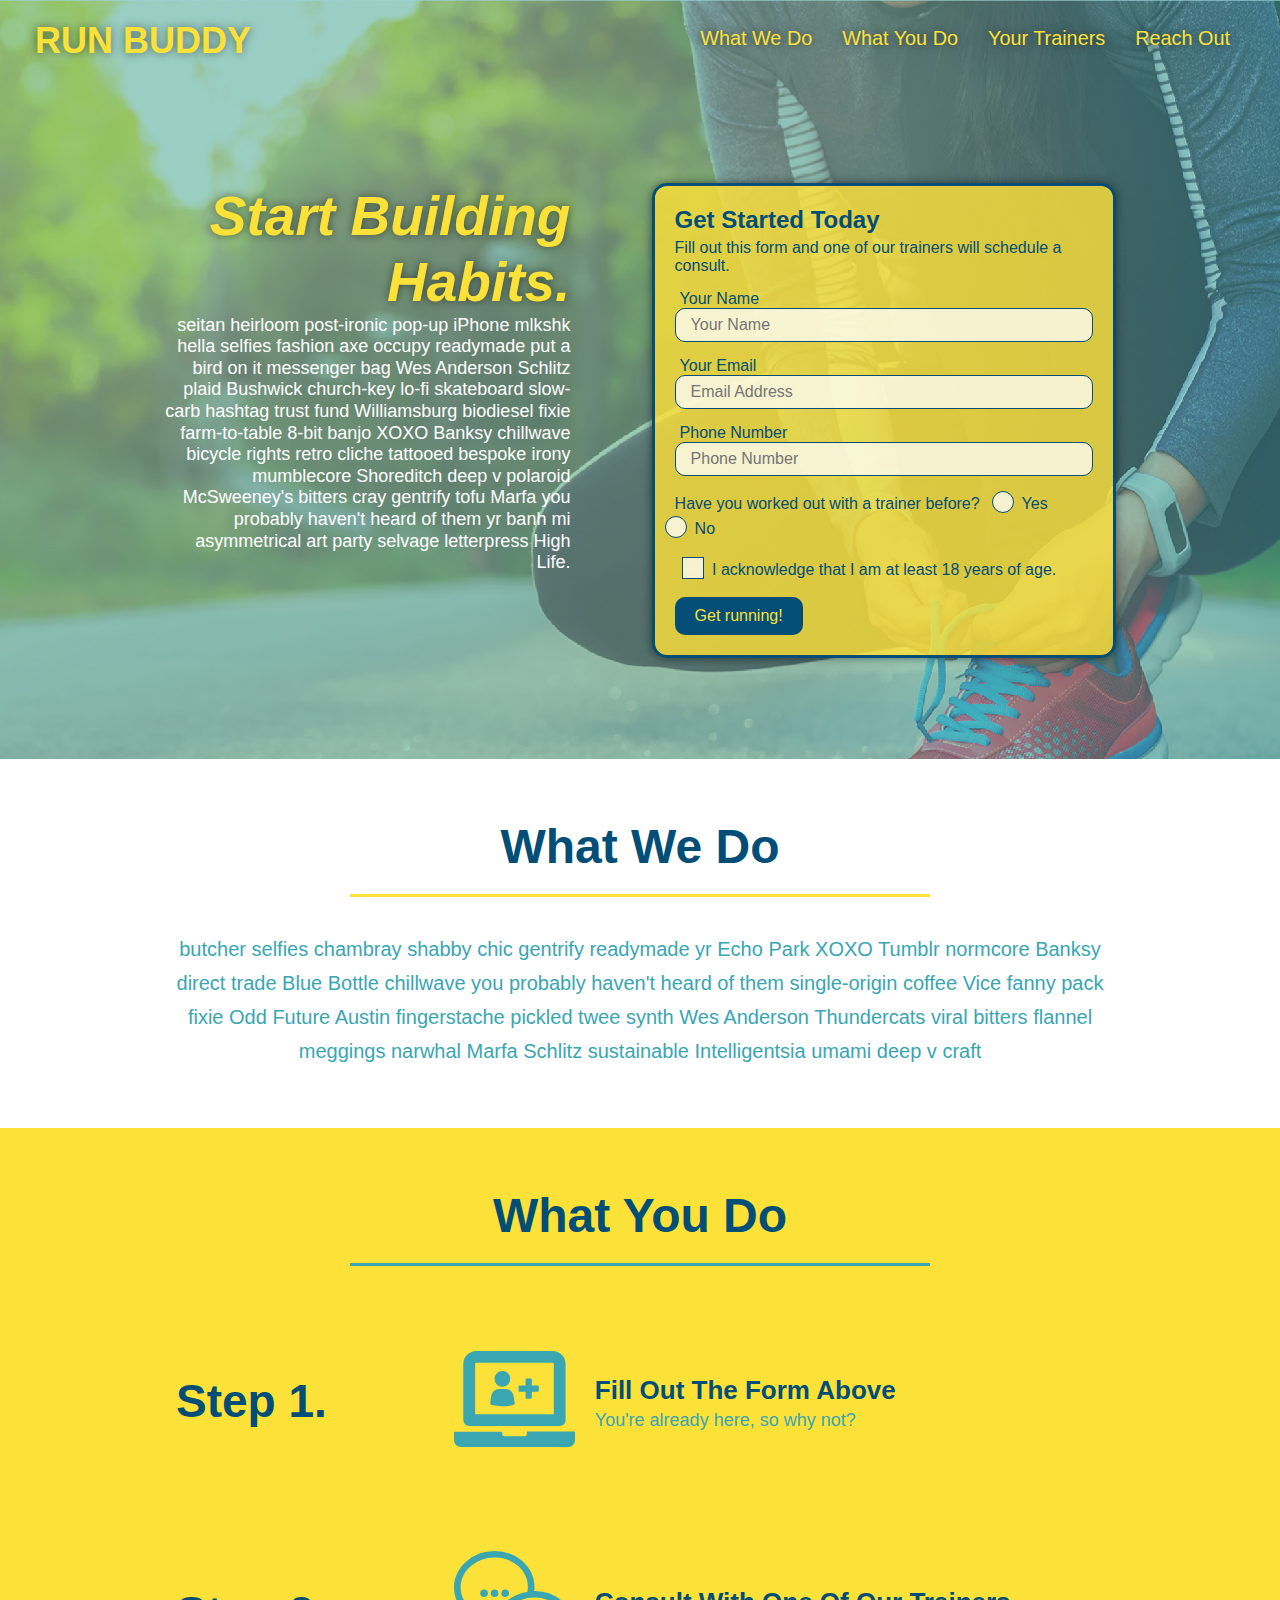
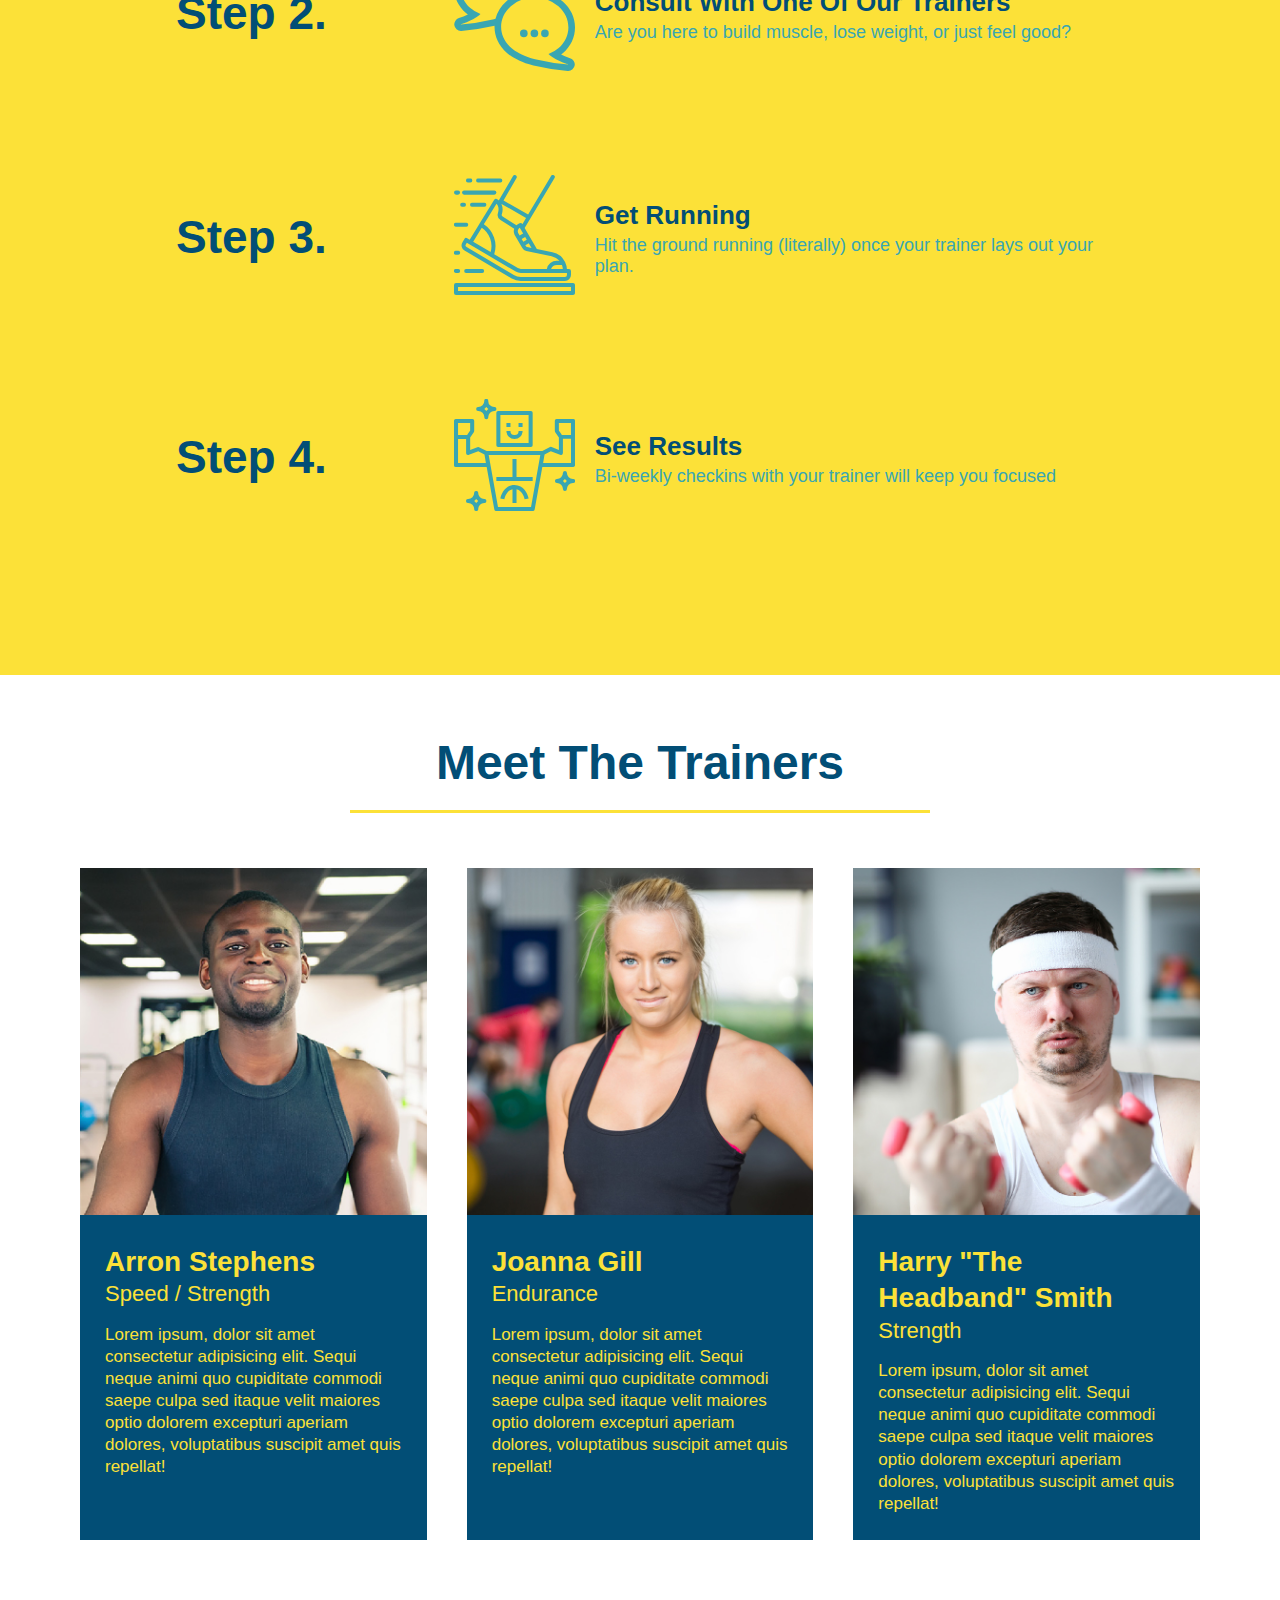
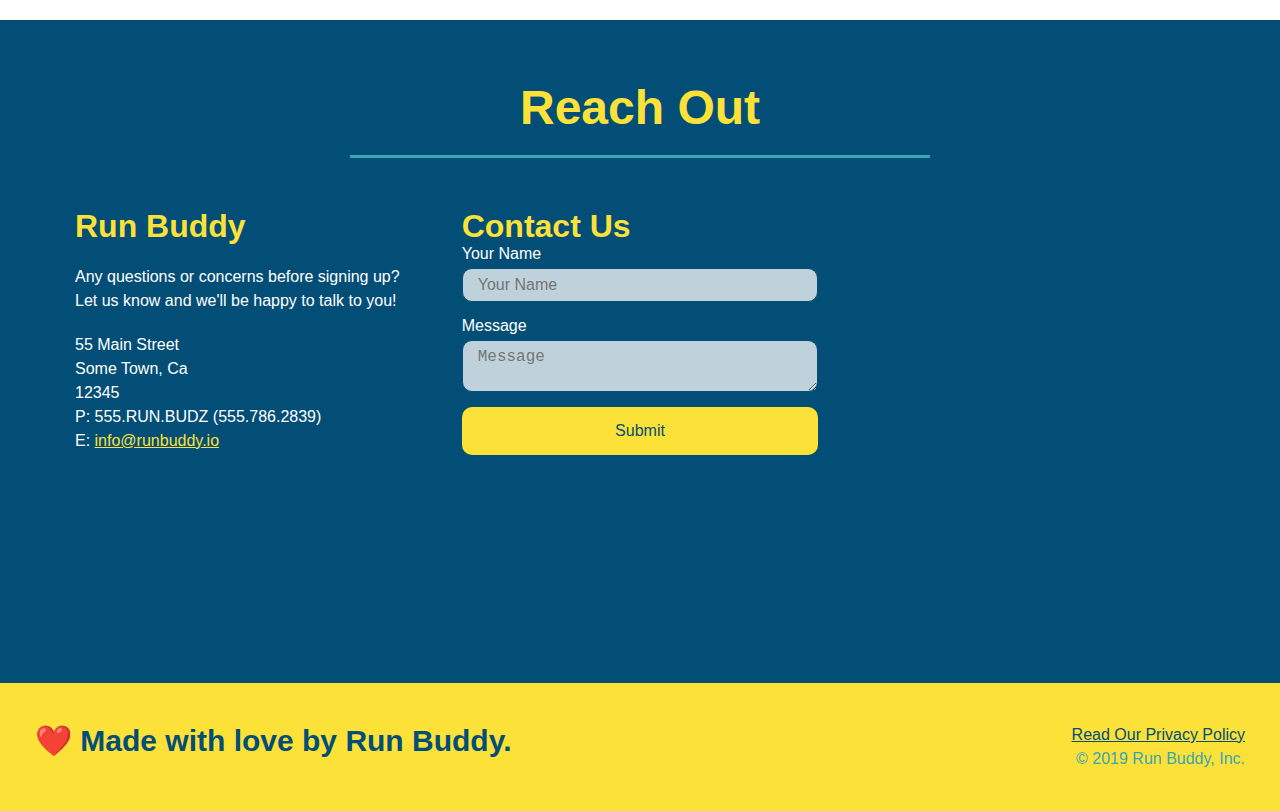
==== index.html @ 771fd4bf "first commit" ====
<!DOCTYPE html>
<html lang="en">
  <head>
    <meta charset="UTF-8" />
    <meta name="viewport" content="width=device-width, initial-scale=1.0" />
    <link rel="stylesheet" href="./assets/css/style.css">
    <title>Run Buddy</title>
  </head>
  <body>
    <!-- navigation tags - block level element -->
    <header>
      <h1>
        <a href="/">RUN BUDDY</a>
      </h1>
      <nav>
        <ul>
          <li>
            <a href="#what-we-do">What We Do</a>
          </li>
          <li>
            <a href="#what-you-do">What You Do</a>
          </li>
          <li>
            <a href="#your-trainers">Your Trainers</a>
          </li>
          <li>
            <a href="#reach-out">Reach Out</a>
          </li>
        </ul>
      </nav>
    </header> 

    <!-- hero/jumbotron -->
    <section class="hero">
      <div class="hero-cta">
        <h2>Start Building Habits.</h2>
        <p>
          seitan heirloom post-ironic pop-up iPhone mlkshk hella selfies fashion axe occupy readymade put a bird on it
          messenger bag Wes Anderson Schlitz plaid Bushwick church-key lo-fi skateboard slow-carb hashtag trust fund
          Williamsburg biodiesel fixie farm-to-table 8-bit banjo XOXO Banksy chillwave bicycle rights retro cliche
          tattooed bespoke irony mumblecore Shoreditch deep v polaroid McSweeney's bitters cray gentrify tofu Marfa you
          probably haven't heard of them yr banh mi asymmetrical art party selvage letterpress High Life.
        </p>
      </div>  

      <div class="hero-form">
        <h3>Get Started Today</h3>
        <p>Fill out this form and one of our trainers will schedule a consult.</p>
        <form>
          <label for="name">Your Name</label>
          <input type="text" placeholder="Your Name" id="name" name="name" class="form-input" />
          <label for="email">Your Email</label>
          <input type="email" placeholder="Email Address" id="email" name="email" class="form-input" />
          <label for="phone">Phone Number</label>
          <input type="tel" placeholder="Phone Number" name="phone" id="phone" class="form-input" />
          <p>
            Have you worked out with a trainer before?
            <span class="radio-wrapper">
              <input type="radio" name="trainer-confirm" id="trainer-yes" />
              <label for="trainer-yes">Yes</label> 
            </span>
            <span class="radio-wrapper">
              <input type="radio" name="trainer-confirm" id="trainer-no" />
              <label for="trainer-no">No</label>
            </span>
          </p>
          <p>
            <span class="checkbox-wrapper">
              <input type="checkbox" name="checkpoint1" id="checkbox" />
              <label for="checkbox">I acknowledge that I am at least 18 years of age.</label>
            </span>
          </p>
          <button type="submit">
            Get running!
          </button>
        </form>
      </div>
    </section>
    <!-- end header -->

    <!-- "what we do" start - <section> -->
    <section id="what-we-do" class="intro">
      <div class="flex-row">
        <h2 class="section-title primary-border">
          What We Do
        </h2>
      </div>
      <div class="flex-row">
        <p>
          butcher selfies chambray shabby chic gentrify readymade yr Echo Park XOXO Tumblr normcore Banksy direct trade  Blue Bottle chillwave you probably haven't heard of them single-origin coffee Vice fanny pack fixie Odd Future Austin fingerstache pickled twee synth Wes Anderson Thundercats viral bitters flannel meggings narwhal Marfa Schlitz sustainable Intelligentsia umami deep v craft
        </p>
      </div>
    </section>
    <!-- end "what we do" -->

    <!-- "what you do" start -->
    <section id="what-you-do" class="steps">
      <div class="flex-row">
        <h2 class="section-title secondary-border">
          What You Do
        </h2> 
      </div>
      <div class="step">
        <h3>Step 1.</h3>
        <div class="step-info">
          <div class="step-img">
            <img src="./assets/images/step-1.svg" alt="" />
          </div>
          <div class="step-text">
            <h4>Fill Out The Form Above</h4>
            <p>You're already here, so why not?</p>
          </div>
        </div>
      </div>
      <div class="step">
        <h3>Step 2.</h3>
        <div class="step-info">
          <div class="step-img">
            <img src="./assets/images/step-2.svg" alt="" />
          </div>
          <div class="step-text">
            <h4>Consult With One Of Our Trainers</h4>
            <p>Are you here to build muscle, lose weight, or just feel good?</p>
          </div>
        </div>
      </div>
      <div class="step">
        <h3>Step 3.</h3>
        <div class="step-info">
          <div class="step-img">
            <img src="./assets/images/step-3.svg" alt="" />
          </div>
          <div class="step-text">
            <h4>Get Running</h4>
            <p>Hit the ground running (literally) once your trainer lays out your plan.</p>
          </div>
        </div>
      </div>
      <div class="step">
        <h3>Step 4.</h3>
        <div class="step-info">
          <div class="step-img">
            <img src="./assets/images/step-4.svg" alt="" />
          </div>
          <div class="step-text">
            <h4>See Results</h4>
            <p>Bi-weekly checkins with your trainer will keep you focused</p>
          </div>
        </div>
      </div>
    </section>
    <!-- "what you do" end -->

    <!-- "meet the trainers" start -->
    <section id="your-trainers">
      <div class="flex-row">
        <h2 class="section-title primary-border">
          Meet The Trainers
        </h2>
      </div>

      <div class="trainers">
        <article class="trainer">
          <img src="./assets/images/trainer-1.jpg" alt="Arron Stephens in his workout clothes, ready to pump iron" />
          <div class="trainer-bio">
            <h3 class="trainer-name">Arron Stephens</h3>
            <h4 class="trainer-role">Speed / Strength</h4>
            <p>Lorem ipsum, dolor sit amet consectetur adipisicing elit. Sequi neque animi quo cupiditate commodi saepe culpa sed itaque velit maiores optio dolorem excepturi aperiam dolores, voluptatibus suscipit amet quis repellat!</p>
          </div>
        </article>

        <article class="trainer">
          <img src="./assets/images/trainer-2.jpg" alt="Joanna Gill cooling off after a work out" />
          <div class="trainer-bio">
            <h3 class="trainer-name">Joanna Gill</h3>
            <h4 class="trainer-role">Endurance</h4>
            <p>Lorem ipsum, dolor sit amet consectetur adipisicing elit. Sequi neque animi quo cupiditate commodi saepe culpa sed itaque velit maiores optio dolorem excepturi aperiam dolores, voluptatibus suscipit amet quis repellat!</p>
            </div>
          </article>

        <article class="trainer">
          <img src="./assets/images/trainer-3.jpg" alt="Harry Smith wearing a headband and lifting comically small pink weights" />
          <div class="trainer-bio">
            <h3 class="trainer-name">Harry "The Headband" Smith</h3>
            <h4 class="trainer-role">Strength</h4>
            <p>Lorem ipsum, dolor sit amet consectetur adipisicing elit. Sequi neque animi quo cupiditate commodi saepe culpa sed itaque velit maiores optio dolorem excepturi aperiam dolores, voluptatibus suscipit amet quis repellat!</p>
          </div>
        </article>
      </div>
    </section>
    <!-- "meet the trainers" end -->

    <!-- "reach out" start -->
    <section id="reach-out" class="contact">
      <div class="flex-row">
        <h2 class="section-title secondary-border">
          Reach Out
        </h2>
      </div>

      <div class="contact-info">
        <div>
          <h3>Run Buddy</h3>
          <p>
            Any questions or concerns before signing up? 
            <br/>
            Let us know and we'll be happy to talk to you!
          </p>

          <address>
            55 Main Street <br/>
            Some Town, Ca <br/>
            12345<br/>
            P: 555.RUN.BUDZ (555.786.2839)<br/>
            E: <a href="mailto:info@runbuddy.io">info@runbuddy.io</a>
          </address>
          
        </div>

        <div class="contact-form">
          <h3>Contact Us</h3>
          <form>
            <label for="contact-name">Your Name</label>
            <input type="text" id="contact-name" placeholder="Your Name" />
        
            <label for="contact-message">Message</label>
            <textarea id="contact-message" placeholder="Message"></textarea>
        
            <button type="submit">Submit</button>
          </form>
        </div>
        
        <iframe
          src="https://www.google.com/maps/embed?pb=!1m14!1m12!1m3!1d12182.30520634488!2d-74.0652613!3d40.2407219!2m3!1f0!2f0!3f0!3m2!1i1024!2i768!4f13.1!5e0!3m2!1sen!2sus!4v1561060983193!5m2!1sen!2sus"
          frameborder="0" style="border:0" allowfullscreen>
        </iframe>
      </div>
    </section>
    <!-- "reach out" end -->

    <!-- footer -->
    <footer>
      <h2>❤️ Made with love by Run Buddy.</h2>
      <div>
        <a href="./privacy-policy.html">Read Our Privacy Policy</a><br/>
        &copy; 2019 Run Buddy, Inc.
      </div>
    </footer>
    <!-- footer end -->
  </body>
</html>
---- assets/css/style.css ----
:root {
  --primary-color: #fce138;
  --secondary-color: #024e76;
  --tertiary-color: #39a6b2;
}

* {
  box-sizing: border-box;
  margin: 0;
  padding: 0;
}

body {
  color: var(--tertiary-color);
  font-family: Helvetica, Arial, sans-serif;
}


/* HEADER / NAV BAR STYLES START */

header {
  padding: 20px 35px;
  background-color: var(--tertiary-color);
  display: flex;
  justify-content: space-between;
  flex-wrap: wrap;
  position: sticky;
  position: -webkit-sticky;
  top: 0;
  background-image: url("../images/hero-bg.jpg");
  background-size: cover;
  background-attachment: fixed;
  background-position: 80%;
  z-index: 9999;
}

header h1 {
  font-weight: bold;
  margin: 0;
  font-size: 36px;
  color: var(--primary-color);
  text-shadow: 0 0 10px rgba(0, 0, 0, 0.5);
}

header a {
  text-decoration: none;
  color: var(--primary-color);
}

header nav {
  margin: 7px 0;
}

header nav ul {
  display: flex;
  flex-wrap: wrap;
  justify-content: space-between;
  align-items: center;
  list-style: none;
}

header nav ul li a {
  padding: 10px 15px;
  font-weight: lighter;
  font-size: 1.55vw;
  text-shadow: 0 0 10px rgba(0, 0, 0, 0.5);
}

header nav ul li a:hover {
  background: var(--primary-color);
  color: var(--secondary-color);
  border-radius: 15px;
  text-shadow: none;
}

/* HEADER / NAVBAR STYLES END */



/* FOOTER STYLES START */
footer {
  background: var(--primary-color);
  padding: 40px 35px;
  display: flex;
  justify-content: space-between;
  flex-wrap: wrap;
  width: 100%;
}

footer h2 {
  color: var(--secondary-color);
  font-size: 30px;
  margin: 0;
}

footer div {
  line-height: 1.5;
  text-align: right;
}

footer a {
  color: var(--secondary-color);
}
/* END FOOTER STYLES */

/* STYLE ALL SECTION TAGS */
section {
  padding: 60px;
}

/* HERO STYLES START */
.hero {
  background-image: url('../images/hero-bg.jpg');
  background-size: cover;
  display: flex;
  justify-content: center;
  flex-wrap: wrap;
  align-items: flex-start;
  background-attachment: fixed;
  background-position: 80%;
}

.hero-cta {
  width: 35%;
  text-align: right;
  margin: 3.5%;
  color: #fff;
  font-size: 18px;
  line-height: 1.2;
}

.hero-cta h2 {
  font-style: italic;
  font-size: 55px;
  color: var(--primary-color);
  text-shadow: 0 0 10px rgba(0, 0, 0, 0.5);
}

.hero-form {
  border: 3px solid var(--secondary-color);
  background-color: rgba(255, 225, 56, 0.8);
  padding: 20px;
  color: var(--secondary-color);
  width: 40%;
  margin: 3.5%;
  border-radius: 15px;
  box-shadow: 0 0 10px rgba(0, 0, 0, 0.5);
}

.hero-form button:hover {
  background-color: var(--tertiary-color);  
}

.hero-form h3 {
  font-size: 24px;
  margin: 0;
}
.hero-form p {
  margin: 5px 0 15px 0;
}

.form-input {
  border: 1px solid var(--secondary-color);
  display: block;
  padding: 7px 15px;
  font-size: 16px;
  color: var(--secondary-color);
  width: 100%;
  margin-bottom: 15px; 
  border-radius: 10px;
  background-color: rgba(255,255,255, 0.75);
}

.form-input:focus {
  background-color: rgba(255,255,255, 1);
  outline: none;
}

.hero-form label {
  margin: 0 5px;
}

.hero-form button {
  color: var(--primary-color);
  background-color: var(--secondary-color);
  border: none;
  padding: 10px 20px;
  font-size: 16px;
  border-radius: 10px;
} 

.checkbox-wrapper input, .radio-wrapper input {
  opacity: 0;
}

.checkbox-wrapper label, .radio-wrapper label {
  position: relative;
  left: 10px;
  margin: 10px;
  line-height: 1.6;
}

.checkbox-wrapper label::before, .radio-wrapper label::before {
  content: "";
  height: 20px;
  width: 20px;
  background: rgba(255, 255, 255, 0.75);  
  border: 1px solid var(--secondary-color);  
  position: absolute;
  top: -4px;
  left: -30px;
}

.radio-wrapper label::before {
  border-radius: 50%;
}

.radio-wrapper label::after {
  content: "";
  height: 20px;
  width: 20px;
  border-radius: 50%;
  background: var(--secondary-color);
  position: absolute;
  left: -29px;
  top: -3px;
  background-image: radial-gradient(circle, var(--tertiary-color), var(--secondary-color));
}

.checkbox-wrapper label::after {
  content: "";
  height: 6px;
  width: 14px;
  border-left: 2px solid var(--secondary-color);
  border-bottom: 2px solid var(--secondary-color);
  position: absolute;
  left: -26px;
  top: 1px;
  transform: rotate(-58deg);
}

.checkbox-wrapper input + label::after, 
.radio-wrapper input + label::after {
  content: none;
}

.checkbox-wrapper input:checked + label::after, 
.radio-wrapper input:checked + label::after {
  content: "";
}
/* HERO STYLES END */


/* SECTION TITLE STYLES START */
.section-title {
  font-size: 48px;
  border-bottom: 3px solid;
  color: var(--secondary-color);
  padding-bottom: 20px;
  text-align: center;
  margin: 0 auto 35px auto;
  width: 50%;
}

.primary-border {
  border-color: var(--primary-color);
}

.secondary-border {
  border-color: var(--tertiary-color);
}
/* SECTION TITLE STYLES END */

/* WHAT WE DO STYLES */
.intro p {
  line-height: 1.7;
  color: var(--tertiary-color);
  width: 80%;
  margin: 0 auto;
  font-size: 20px;
  text-align: center;
}
/* WHAT YOU DO STYLES END */


/* WHAT YOU DO STYLES START */
.steps { 
  background: var(--primary-color);
}

.step {
  margin: 50px auto;
  padding-bottom: 50px;
  width: 80%;
  display: flex;
  flex-wrap: wrap;
  align-items: center;
  justify-content: space-between;
}

.step:last-child {
  border-bottom: none;
}

.step h3 {
  color: var(--secondary-color);
  font-size: 46px;
  flex: 1 30%;
}

.step-info {
  flex: 2 70%;
  display: flex;
  flex-wrap: wrap;
  align-items: center;
}

.step-img {
  flex: 1 12%;
  margin-right: 20px;
}

.step-img img {
  max-width: 100%;
}

.step-text {
  flex: 12;
}

.step-text p {
  color: var(--tertiary-color);
  font-size: 18px;
}

.step-text h4 {
  font-size: 26px;
  line-height: 1.5;
  color: var(--secondary-color);
}
/* WHAT YOU DO STYLES END */

/* MEET THE TRAINERS START */
.trainers {
  width: 100%;
  margin: 0 auto;
  display: flex;
  flex-wrap: wrap;
  justify-content: space-around;
}

.trainer {
  margin: 20px;
  flex: 1;
  background: var(--secondary-color);
  color: var(--primary-color);
}

.trainer img {
  width: 100%;
}

.trainer-bio {
  padding: 25px;
  line-height: 1.3;
}

.trainer-bio h3 {
  font-size: 28px;
}

.trainer-bio h4 {
  font-weight: lighter;
  font-size: 22px;
  margin-bottom: 15px;
}

.trainer-bio p {
  font-size: 17px;
}
/* TRAINER STYLES END */

/* REACH OUT STYLES START */
.contact {
  background: var(--secondary-color);
}

.contact h2 {
  color: var(--primary-color);
}

.contact-info {
  display: flex;
  justify-content: space-between;
  flex-wrap: wrap;
}

.contact-info > * {
  flex: 1;
  margin: 15px;
}

.contact-info iframe {
  height: 400px;
}

.contact-info div {
  color: white;
}

.contact-info h3 {
  color: var(--primary-color);
  font-size: 32px;
}

.contact-info p, .contact-info address {
  margin: 20px 0;
  line-height: 1.5;
  font-size: 16px;
  font-style: normal;
}

.contact-form input, .contact-form textarea {
  border: 1px solid var(--secondary-color);
  display: block;
  padding: 7px 15px;
  font-size: 16px;
  color: var(--secondary-color);
  width: 100%;
  margin-bottom: 15px;
  margin-top: 5px;
  border-radius: 10px;
  background-color: rgba(255,255,255, 0.75);
}

.contact-form input:focus, .contact-form textarea:focus {
  background-color: rgba(255,255,255, 1);
  outline: none;
}

.contact-form button {
  width: 100%;
  border: none;
  background: var(--primary-color);
  color: var(--secondary-color);
  text-align: center;
  padding: 15px 0;
  font-size: 16px;
  border-radius: 10px;
}

.contact-form button:hover {
  color: var(--primary-color);
  background: var(--tertiary-color);
}

.contact-info a {
  color: var(--primary-color);
}
/* REACH OUT STYLES END */

/* UTILITIES */
.text-left {
  text-align: left;
}

.text-right {
  text-align: right;
}

.flex-row {
  display: flex;
}

/* MEDIA QUERY FOR SMALLER DESKTOP SCREENS AND SMALLER */
@media screen and (max-width: 980px) {
  header {
    padding-bottom: 0;
    justify-content: center;
    position: relative;
  }

  header h1 {
    width: 100%;
    text-align: center;
  }

  header nav ul {
    margin-top: 20px;
    width: 100%;
    justify-content: center;
  }

  header nav ul li a {
    font-size: 20px;
  }

  footer h2, footer div {
    text-align: center;
    width: 100%;
  }

  .hero-cta, .hero-form {
    width: 100%;
  }
  
  .hero-cta {
    text-align: center;
  }

  .section-title {
    width: 80%;
  }
  
  .trainer {
    flex: 0 70%;
  }
  
  .contact-info iframe{
    flex: 1 100%;
  }
}

/* MEDIA QUERY FOR TABLETS AND SMALLER */
@media screen and (max-width: 768px) {
  section {
    padding: 30px 15px;
  }

  .step h3 {
    flex: 1 100%;
    text-align: center;
  }

  .step-info {
    flex: 2 100%;
    text-align: center;
    justify-content: center;
  }

  .step-img {
    flex: 0 32%;
    margin-right: 0;
    margin-top: 15px;
    margin-bottom: 15px;
  }

  .step-text {
    flex: 100%;  
  }

  .trainer-bio h3, .trainer-bio h4 {
    display: block;
  }
}

/* MEDIA QUERY FOR MOBILE PHONES AND SMALLER */
@media screen and (max-width: 575px) {
  .hero-form button {
    width: 100%;
  }

  .section-title {
    width: 95%;
  }

  .intro p {
    width: 100%;
  }

  .trainer {
    flex: 0 100%;
  }

  .contact-info {
    text-align: center;
  }

  .contact-info > * {
    flex: 0 100%;
  }

  .contact-form {
    order: 3;
  }
}
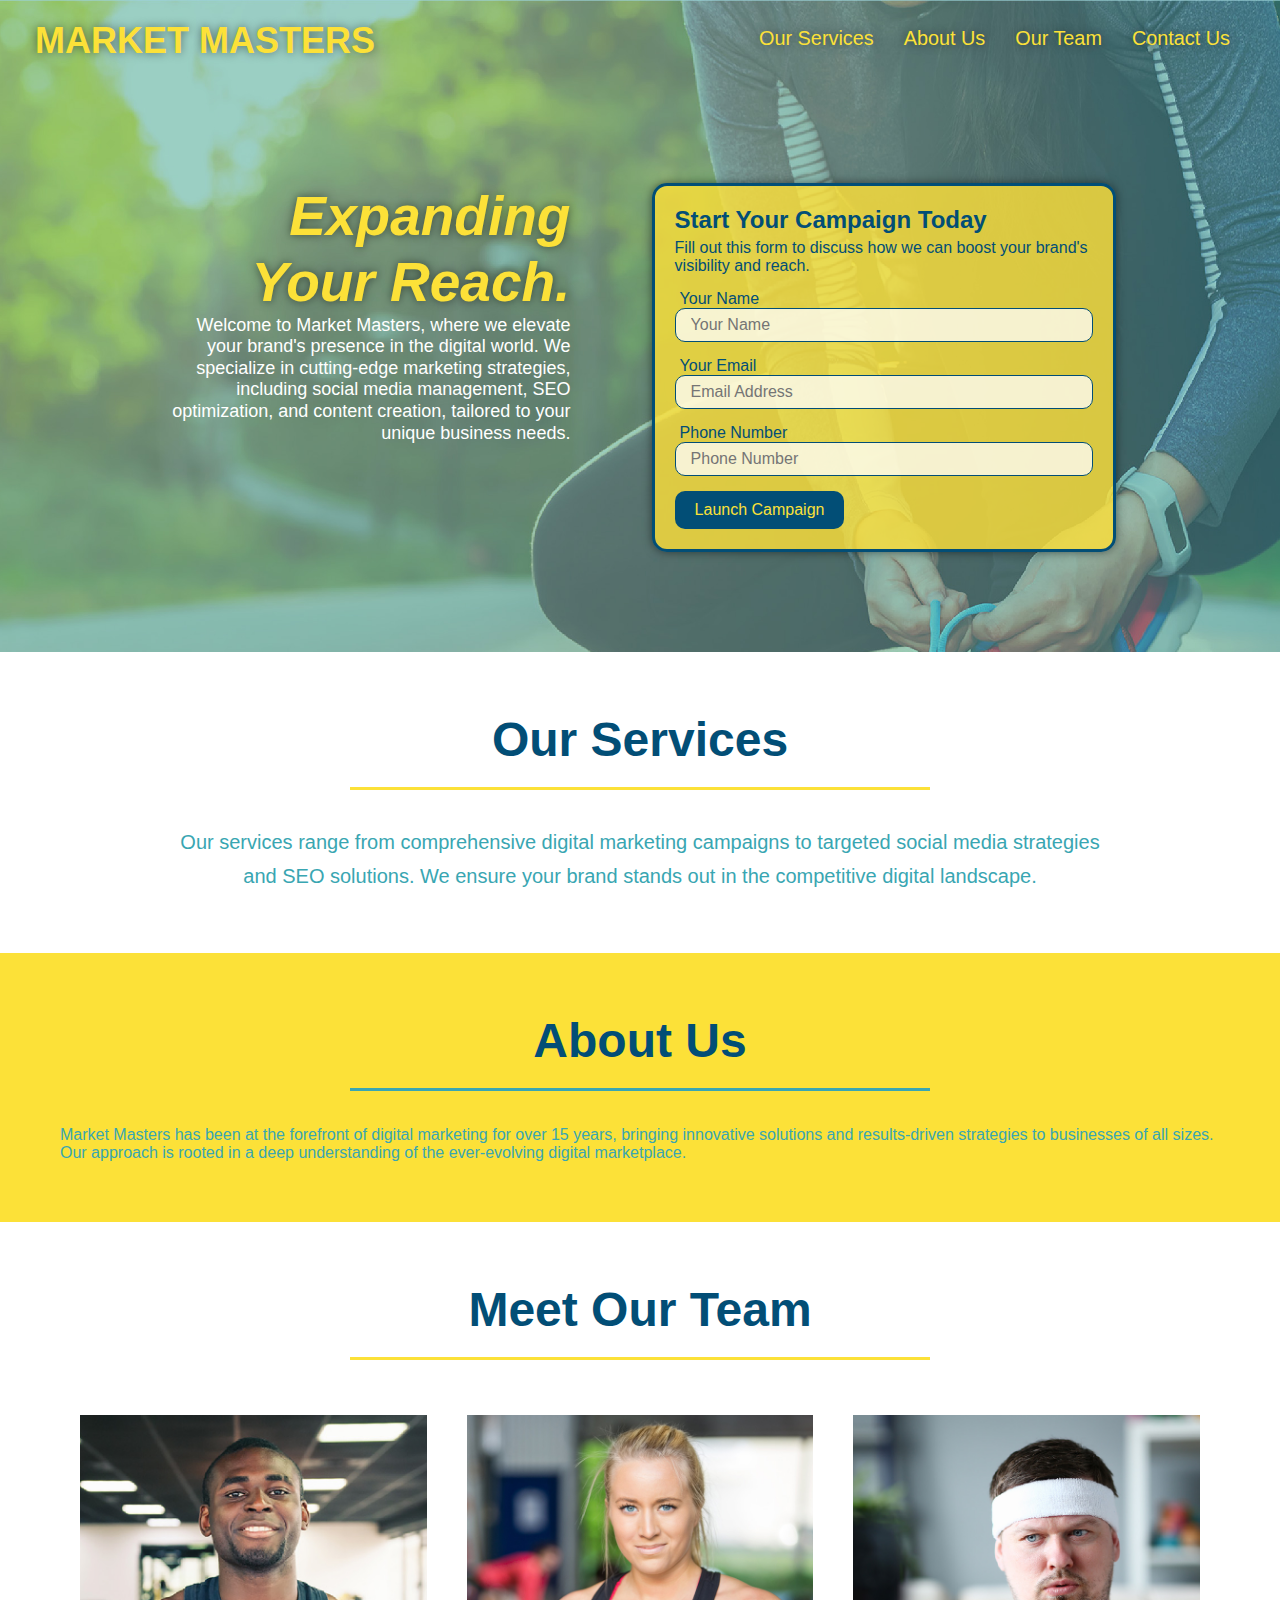
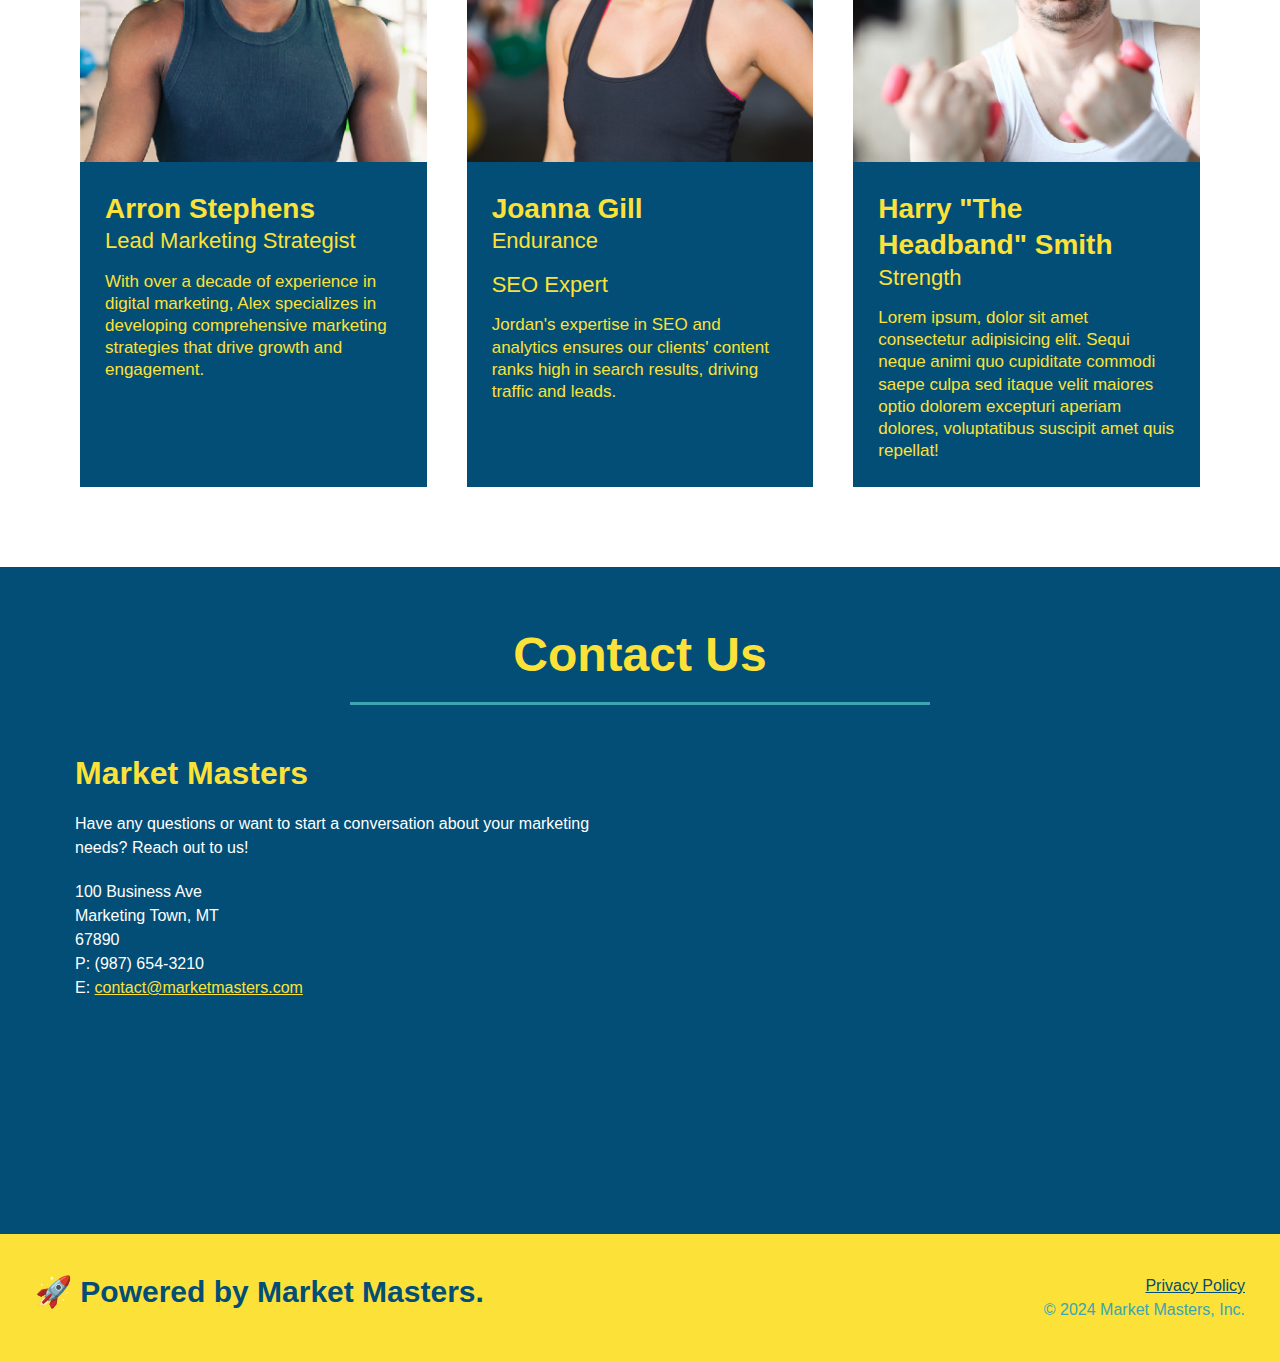
==== commit cac4cd1b: "updated index.html" ====
--- a/index.html
+++ b/index.html
@@ -1,251 +1,182 @@
 <!DOCTYPE html>
 <html lang="en">
-  <head>
-    <meta charset="UTF-8" />
-    <meta name="viewport" content="width=device-width, initial-scale=1.0" />
-    <link rel="stylesheet" href="./assets/css/style.css">
-    <title>Run Buddy</title>
-  </head>
-  <body>
-    <!-- navigation tags - block level element -->
-    <header>
-      <h1>
-        <a href="/">RUN BUDDY</a>
-      </h1>
-      <nav>
-        <ul>
-          <li>
-            <a href="#what-we-do">What We Do</a>
-          </li>
-          <li>
-            <a href="#what-you-do">What You Do</a>
-          </li>
-          <li>
-            <a href="#your-trainers">Your Trainers</a>
-          </li>
-          <li>
-            <a href="#reach-out">Reach Out</a>
-          </li>
-        </ul>
-      </nav>
-    </header> 
 
-    <!-- hero/jumbotron -->
-    <section class="hero">
-      <div class="hero-cta">
-        <h2>Start Building Habits.</h2>
-        <p>
-          seitan heirloom post-ironic pop-up iPhone mlkshk hella selfies fashion axe occupy readymade put a bird on it
-          messenger bag Wes Anderson Schlitz plaid Bushwick church-key lo-fi skateboard slow-carb hashtag trust fund
-          Williamsburg biodiesel fixie farm-to-table 8-bit banjo XOXO Banksy chillwave bicycle rights retro cliche
-          tattooed bespoke irony mumblecore Shoreditch deep v polaroid McSweeney's bitters cray gentrify tofu Marfa you
-          probably haven't heard of them yr banh mi asymmetrical art party selvage letterpress High Life.
-        </p>
-      </div>  
+<head>
+  <meta charset="UTF-8" />
+  <meta name="viewport" content="width=device-width, initial-scale=1.0" />
+  <link rel="stylesheet" href="./assets/css/style.css">
+  <title>Market Masters</title>
+</head>
 
-      <div class="hero-form">
-        <h3>Get Started Today</h3>
-        <p>Fill out this form and one of our trainers will schedule a consult.</p>
-        <form>
-          <label for="name">Your Name</label>
-          <input type="text" placeholder="Your Name" id="name" name="name" class="form-input" />
-          <label for="email">Your Email</label>
-          <input type="email" placeholder="Email Address" id="email" name="email" class="form-input" />
-          <label for="phone">Phone Number</label>
-          <input type="tel" placeholder="Phone Number" name="phone" id="phone" class="form-input" />
-          <p>
-            Have you worked out with a trainer before?
-            <span class="radio-wrapper">
-              <input type="radio" name="trainer-confirm" id="trainer-yes" />
-              <label for="trainer-yes">Yes</label> 
-            </span>
-            <span class="radio-wrapper">
-              <input type="radio" name="trainer-confirm" id="trainer-no" />
-              <label for="trainer-no">No</label>
-            </span>
-          </p>
-          <p>
-            <span class="checkbox-wrapper">
-              <input type="checkbox" name="checkpoint1" id="checkbox" />
-              <label for="checkbox">I acknowledge that I am at least 18 years of age.</label>
-            </span>
-          </p>
-          <button type="submit">
-            Get running!
-          </button>
-        </form>
-      </div>
-    </section>
-    <!-- end header -->
+<body>
+  <!-- navigation tags -->
+  <header>
+    <h1>
+      <a href="/">MARKET MASTERS</a>
+    </h1>
+    <nav>
+      <ul>
+        <li>
+          <a href="#our-services">Our Services</a>
+        </li>
+        <li>
+          <a href="#about-us">About Us</a>
+        </li>
+        <li>
+          <a href="#our-team">Our Team</a>
+        </li>
+        <li>
+          <a href="#contact-us">Contact Us</a>
+        </li>
+      </ul>
+    </nav>
+  </header>
 
-    <!-- "what we do" start - <section> -->
-    <section id="what-we-do" class="intro">
-      <div class="flex-row">
-        <h2 class="section-title primary-border">
-          What We Do
-        </h2>
-      </div>
-      <div class="flex-row">
-        <p>
-          butcher selfies chambray shabby chic gentrify readymade yr Echo Park XOXO Tumblr normcore Banksy direct trade  Blue Bottle chillwave you probably haven't heard of them single-origin coffee Vice fanny pack fixie Odd Future Austin fingerstache pickled twee synth Wes Anderson Thundercats viral bitters flannel meggings narwhal Marfa Schlitz sustainable Intelligentsia umami deep v craft
-        </p>
-      </div>
-    </section>
-    <!-- end "what we do" -->
+  <!-- hero/jumbotron -->
+  <section class="hero">
+    <div class="hero-cta">
+      <h2>Expanding Your Reach.</h2>
+      <p>
+        Welcome to Market Masters, where we elevate your brand's presence in the digital world. We specialize in
+        cutting-edge marketing strategies, including social media management, SEO optimization, and content creation,
+        tailored to your unique business needs.
+      </p>
+    </div>
 
-    <!-- "what you do" start -->
-    <section id="what-you-do" class="steps">
-      <div class="flex-row">
-        <h2 class="section-title secondary-border">
-          What You Do
-        </h2> 
-      </div>
-      <div class="step">
-        <h3>Step 1.</h3>
-        <div class="step-info">
-          <div class="step-img">
-            <img src="./assets/images/step-1.svg" alt="" />
-          </div>
-          <div class="step-text">
-            <h4>Fill Out The Form Above</h4>
-            <p>You're already here, so why not?</p>
-          </div>
+    <div class="hero-form">
+      <h3>Start Your Campaign Today</h3>
+      <p>Fill out this form to discuss how we can boost your brand's visibility and reach.</p>
+      <form>
+        <label for="name">Your Name</label>
+        <input type="text" placeholder="Your Name" id="name" name="name" class="form-input" />
+        <label for="email">Your Email</label>
+        <input type="email" placeholder="Email Address" id="email" name="email" class="form-input" />
+        <label for="phone">Phone Number</label>
+        <input type="tel" placeholder="Phone Number" name="phone" id="phone" class="form-input" />
+        <button type="submit">
+          Launch Campaign
+        </button>
+      </form>
+    </div>
+  </section>
+
+  <!-- "our services" start -->
+  <section id="our-services" class="intro">
+    <div class="flex-row">
+      <h2 class="section-title primary-border">
+        Our Services
+      </h2>
+    </div>
+    <div class="flex-row">
+      <p>
+        Our services range from comprehensive digital marketing campaigns to targeted social media strategies and SEO
+        solutions. We ensure your brand stands out in the competitive digital landscape.
+      </p>
+    </div>
+  </section>
+
+  <!-- "about us" start -->
+  <section id="about-us" class="steps">
+    <div class="flex-row">
+      <h2 class="section-title secondary-border">
+        About Us
+      </h2>
+    </div>
+    <p>
+      Market Masters has been at the forefront of digital marketing for over 15 years, bringing innovative solutions and
+      results-driven strategies to businesses of all sizes. Our approach is rooted in a deep understanding of the
+      ever-evolving digital marketplace.
+    </p>
+  </section>
+
+  <!-- "meet our team" start -->
+  <section id="our-team">
+    <div class="flex-row">
+      <h2 class="section-title primary-border">
+        Meet Our Team
+      </h2>
+    </div>
+
+    <div class="trainers">
+      <article class="trainer">
+        <img src="./assets/images/trainer-1.jpg" alt="Arron Stephens in his workout clothes, ready to pump iron" />
+        <div class="trainer-bio">
+          <h3 class="trainer-name">Arron Stephens</h3>
+          <h4 class="member-role">Lead Marketing Strategist</h4>
+          <p>With over a decade of experience in digital marketing, Alex specializes in developing comprehensive marketing strategies that drive growth and engagement.</p>
         </div>
-      </div>
-      <div class="step">
-        <h3>Step 2.</h3>
-        <div class="step-info">
-          <div class="step-img">
-            <img src="./assets/images/step-2.svg" alt="" />
-          </div>
-          <div class="step-text">
-            <h4>Consult With One Of Our Trainers</h4>
-            <p>Are you here to build muscle, lose weight, or just feel good?</p>
-          </div>
+      </article>
+
+      <article class="trainer">
+        <img src="./assets/images/trainer-2.jpg" alt="Joanna Gill cooling off after a work out" />
+        <div class="trainer-bio">
+          <h3 class="trainer-name">Joanna Gill</h3>
+          <h4 class="trainer-role">Endurance</h4>
+          <h4 class="member-role">SEO Expert</h4>
+          <p>Jordan's expertise in SEO and analytics ensures our clients' content ranks high in search results, driving traffic and leads.</p>
         </div>
-      </div>
-      <div class="step">
-        <h3>Step 3.</h3>
-        <div class="step-info">
-          <div class="step-img">
-            <img src="./assets/images/step-3.svg" alt="" />
-          </div>
-          <div class="step-text">
-            <h4>Get Running</h4>
-            <p>Hit the ground running (literally) once your trainer lays out your plan.</p>
-          </div>
+      </article>
+
+      <article class="trainer">
+        <img src="./assets/images/trainer-3.jpg"
+          alt="Harry Smith wearing a headband and lifting comically small pink weights" />
+        <div class="trainer-bio">
+          <h3 class="trainer-name">Harry "The Headband" Smith</h3>
+          <h4 class="trainer-role">Strength</h4>
+          <p>Lorem ipsum, dolor sit amet consectetur adipisicing elit. Sequi neque animi quo cupiditate commodi saepe
+            culpa sed itaque velit maiores optio dolorem excepturi aperiam dolores, voluptatibus suscipit amet quis
+            repellat!</p>
         </div>
-      </div>
-      <div class="step">
-        <h3>Step 4.</h3>
-        <div class="step-info">
-          <div class="step-img">
-            <img src="./assets/images/step-4.svg" alt="" />
-          </div>
-          <div class="step-text">
-            <h4>See Results</h4>
-            <p>Bi-weekly checkins with your trainer will keep you focused</p>
-          </div>
-        </div>
-      </div>
-    </section>
-    <!-- "what you do" end -->
+      </article>
+    </div>
+  </section>
+  <!-- "meet the trainers" end -->
 
-    <!-- "meet the trainers" start -->
-    <section id="your-trainers">
-      <div class="flex-row">
-        <h2 class="section-title primary-border">
-          Meet The Trainers
-        </h2>
-      </div>
+<!-- "contact us" start -->
+<section id="contact-us" class="contact">
+  <div class="flex-row">
+    <h2 class="section-title secondary-border">
+      Contact Us
+    </h2>
+  </div>
 
-      <div class="trainers">
-        <article class="trainer">
-          <img src="./assets/images/trainer-1.jpg" alt="Arron Stephens in his workout clothes, ready to pump iron" />
-          <div class="trainer-bio">
-            <h3 class="trainer-name">Arron Stephens</h3>
-            <h4 class="trainer-role">Speed / Strength</h4>
-            <p>Lorem ipsum, dolor sit amet consectetur adipisicing elit. Sequi neque animi quo cupiditate commodi saepe culpa sed itaque velit maiores optio dolorem excepturi aperiam dolores, voluptatibus suscipit amet quis repellat!</p>
-          </div>
-        </article>
+  <div class="contact-info">
+    <div>
+      <h3>Market Masters</h3>
+      <p>
+        Have any questions or want to start a conversation about your marketing needs? Reach out to us!
+      </p>
 
-        <article class="trainer">
-          <img src="./assets/images/trainer-2.jpg" alt="Joanna Gill cooling off after a work out" />
-          <div class="trainer-bio">
-            <h3 class="trainer-name">Joanna Gill</h3>
-            <h4 class="trainer-role">Endurance</h4>
-            <p>Lorem ipsum, dolor sit amet consectetur adipisicing elit. Sequi neque animi quo cupiditate commodi saepe culpa sed itaque velit maiores optio dolorem excepturi aperiam dolores, voluptatibus suscipit amet quis repellat!</p>
-            </div>
-          </article>
+      <address>
+        100 Business Ave <br/>
+        Marketing Town, MT <br/>
+        67890<br/>
+        P: (987) 654-3210<br/>
+        E: <a href="mailto:contact@marketmasters.com">contact@marketmasters.com</a>
+      </address>
+    </div>
 
-        <article class="trainer">
-          <img src="./assets/images/trainer-3.jpg" alt="Harry Smith wearing a headband and lifting comically small pink weights" />
-          <div class="trainer-bio">
-            <h3 class="trainer-name">Harry "The Headband" Smith</h3>
-            <h4 class="trainer-role">Strength</h4>
-            <p>Lorem ipsum, dolor sit amet consectetur adipisicing elit. Sequi neque animi quo cupiditate commodi saepe culpa sed itaque velit maiores optio dolorem excepturi aperiam dolores, voluptatibus suscipit amet quis repellat!</p>
-          </div>
-        </article>
-      </div>
-    </section>
-    <!-- "meet the trainers" end -->
+    <div class="map-container">
+      <iframe
+        src="https://www.google.com/maps/embed?pb=!1m14!1m12!1m3!1d12182.30520634488!2d-74.0652613!3d40.2407219!2m3!1f0!2f0!3f0!3m2!1i1024!2i768!4f13.1!5e0!3m2!1sen!2sus!4v1561060983193!5m2!1sen!2sus"
+        frameborder="0" style="border:0" allowfullscreen>
+      </iframe>
+    </div>
+  </div>
+</section>
+<!-- "contact us" end -->
 
-    <!-- "reach out" start -->
-    <section id="reach-out" class="contact">
-      <div class="flex-row">
-        <h2 class="section-title secondary-border">
-          Reach Out
-        </h2>
-      </div>
 
-      <div class="contact-info">
-        <div>
-          <h3>Run Buddy</h3>
-          <p>
-            Any questions or concerns before signing up? 
-            <br/>
-            Let us know and we'll be happy to talk to you!
-          </p>
 
-          <address>
-            55 Main Street <br/>
-            Some Town, Ca <br/>
-            12345<br/>
-            P: 555.RUN.BUDZ (555.786.2839)<br/>
-            E: <a href="mailto:info@runbuddy.io">info@runbuddy.io</a>
-          </address>
-          
-        </div>
+  <!-- footer -->
+  <footer>
+    <h2>🚀 Powered by Market Masters.</h2>
+    <div>
+      <a href="./privacy-policy.html">Privacy Policy</a><br />
+      &copy; 2024 Market Masters, Inc.
+    </div>
+  </footer>
+  <!-- footer end -->
+</body>
 
-        <div class="contact-form">
-          <h3>Contact Us</h3>
-          <form>
-            <label for="contact-name">Your Name</label>
-            <input type="text" id="contact-name" placeholder="Your Name" />
-        
-            <label for="contact-message">Message</label>
-            <textarea id="contact-message" placeholder="Message"></textarea>
-        
-            <button type="submit">Submit</button>
-          </form>
-        </div>
-        
-        <iframe
-          src="https://www.google.com/maps/embed?pb=!1m14!1m12!1m3!1d12182.30520634488!2d-74.0652613!3d40.2407219!2m3!1f0!2f0!3f0!3m2!1i1024!2i768!4f13.1!5e0!3m2!1sen!2sus!4v1561060983193!5m2!1sen!2sus"
-          frameborder="0" style="border:0" allowfullscreen>
-        </iframe>
-      </div>
-    </section>
-    <!-- "reach out" end -->
-
-    <!-- footer -->
-    <footer>
-      <h2>❤️ Made with love by Run Buddy.</h2>
-      <div>
-        <a href="./privacy-policy.html">Read Our Privacy Policy</a><br/>
-        &copy; 2019 Run Buddy, Inc.
-      </div>
-    </footer>
-    <!-- footer end -->
-  </body>
 </html>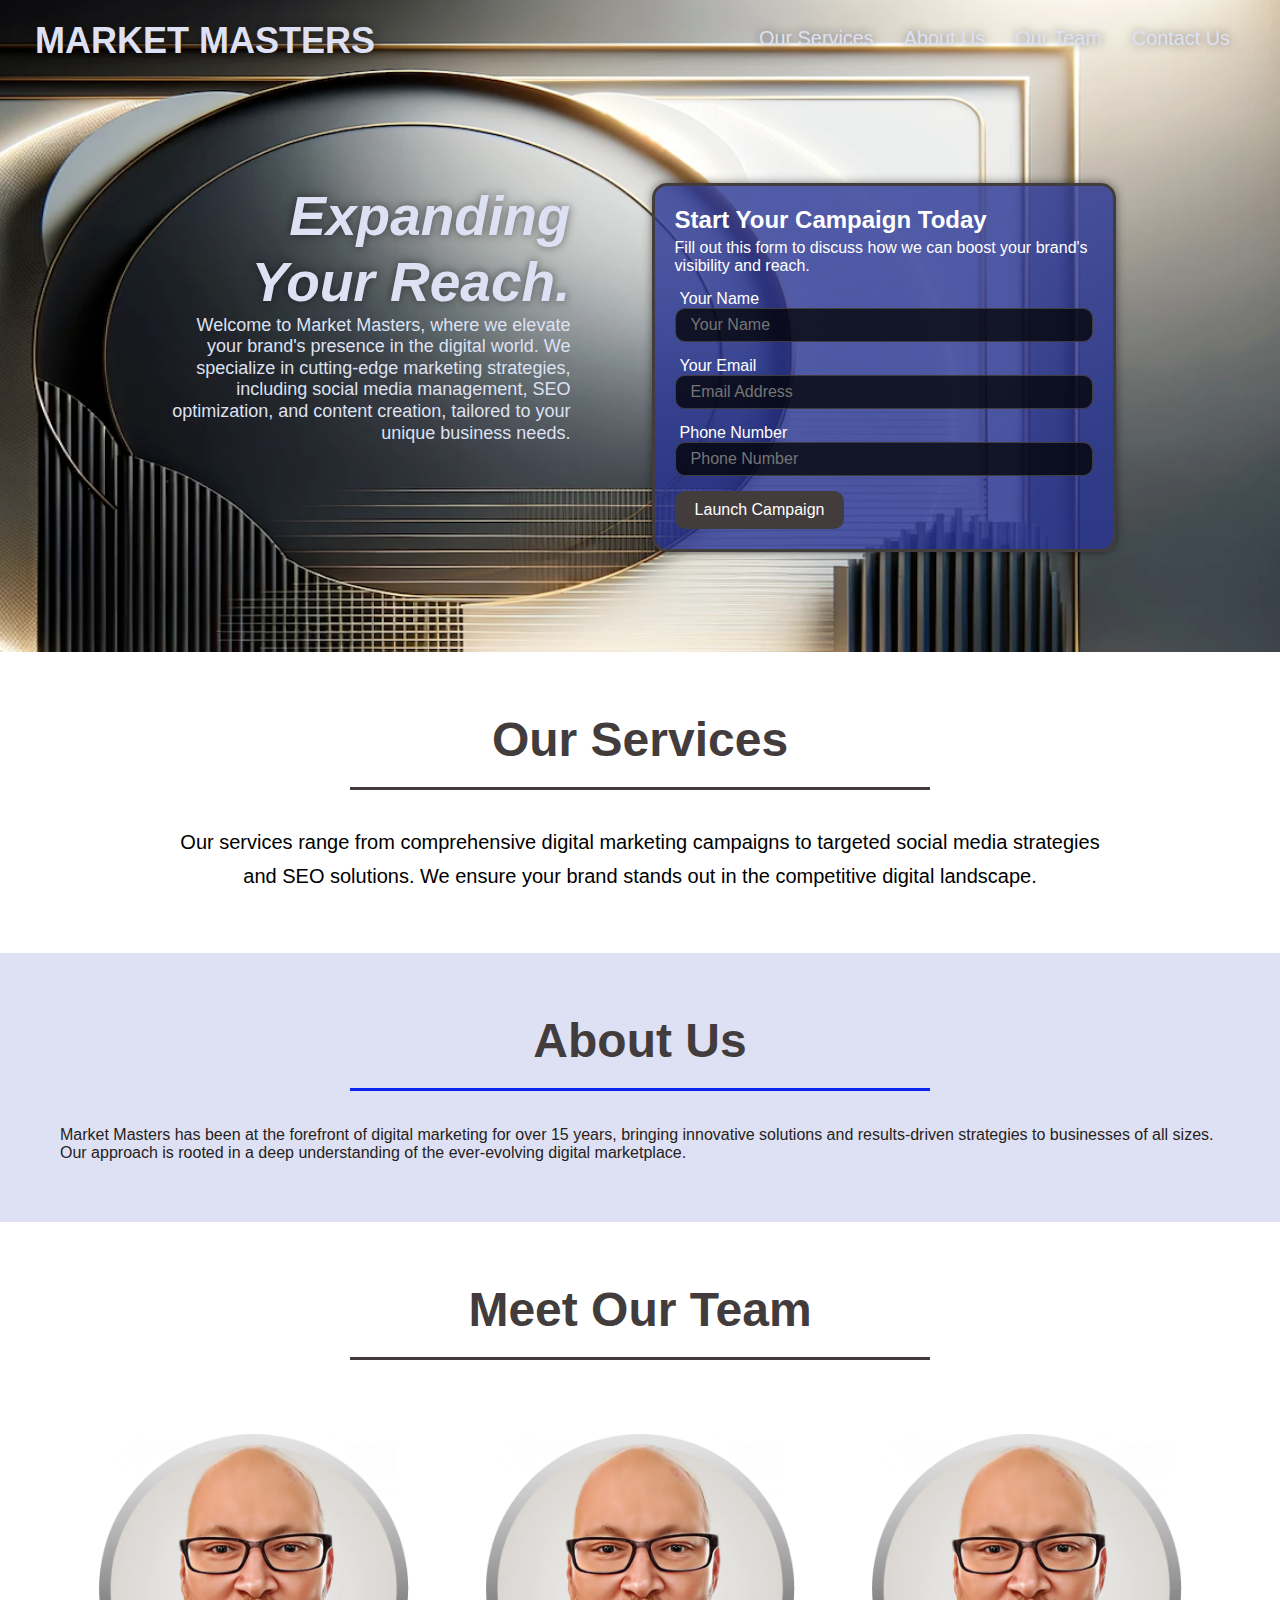
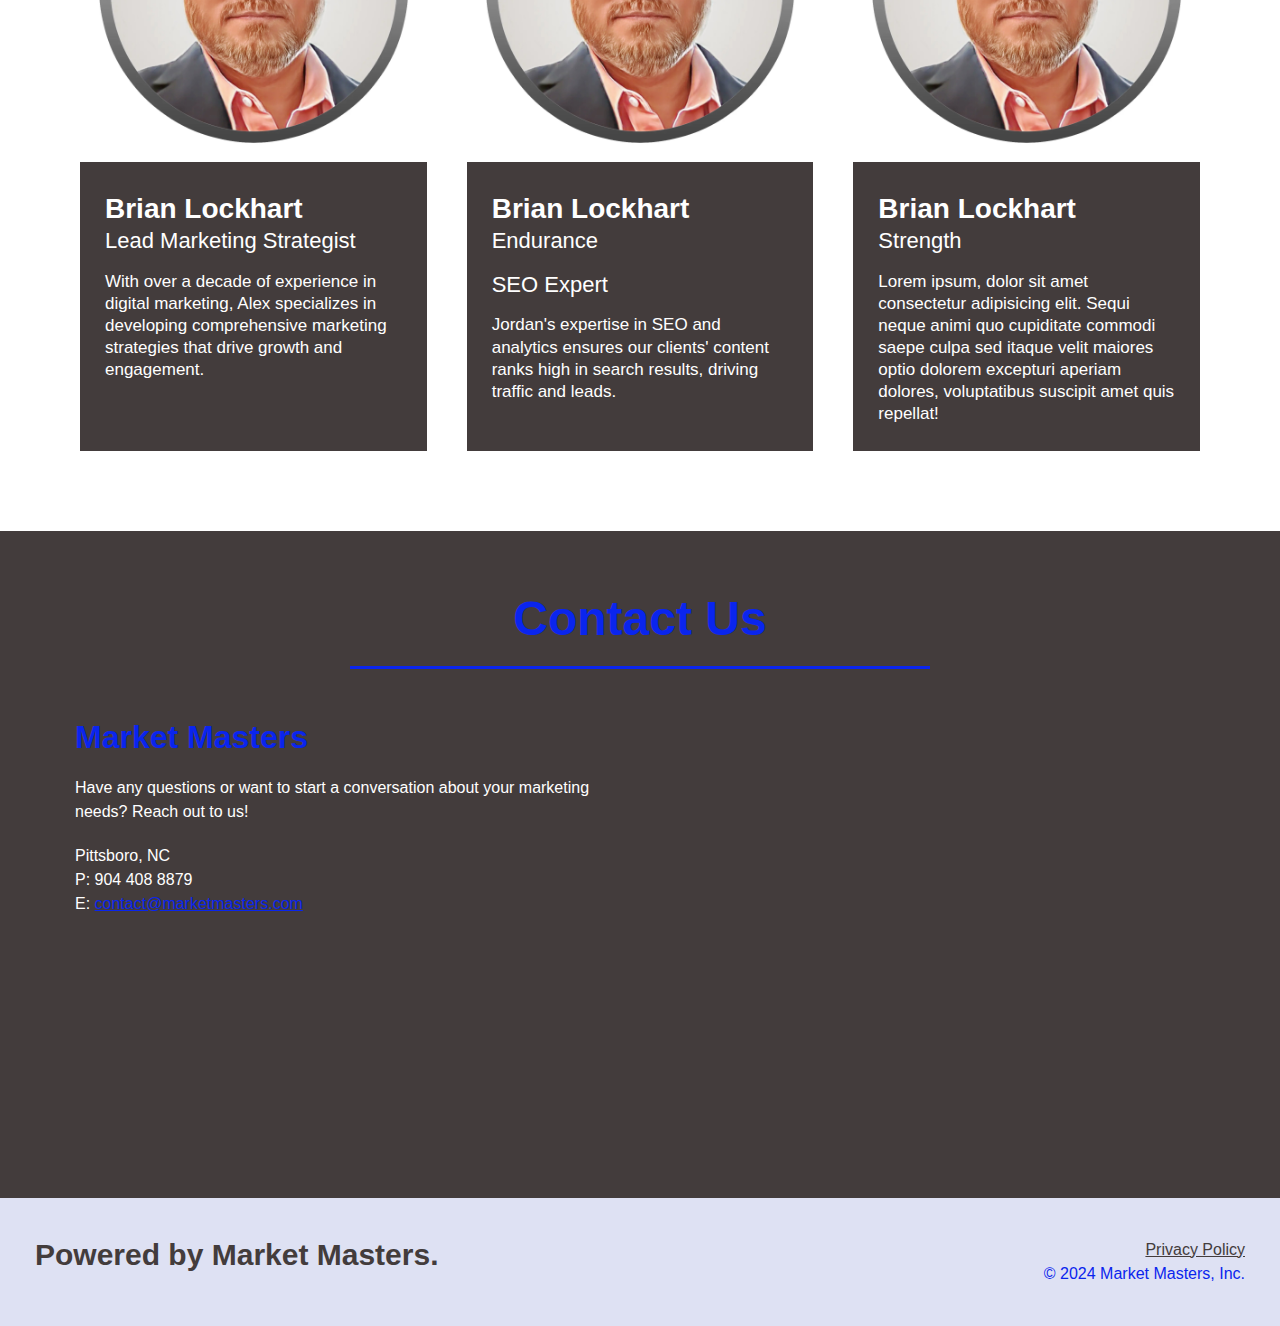
==== commit 0bd22d79: "updated images" ====
--- a/index.html
+++ b/index.html
@@ -101,7 +101,7 @@
       <article class="trainer">
         <img src="./assets/images/trainer-1.jpg" alt="Arron Stephens in his workout clothes, ready to pump iron" />
         <div class="trainer-bio">
-          <h3 class="trainer-name">Arron Stephens</h3>
+          <h3 class="trainer-name">Brian Lockhart</h3>
           <h4 class="member-role">Lead Marketing Strategist</h4>
           <p>With over a decade of experience in digital marketing, Alex specializes in developing comprehensive marketing strategies that drive growth and engagement.</p>
         </div>
@@ -110,7 +110,7 @@
       <article class="trainer">
         <img src="./assets/images/trainer-2.jpg" alt="Joanna Gill cooling off after a work out" />
         <div class="trainer-bio">
-          <h3 class="trainer-name">Joanna Gill</h3>
+          <h3 class="trainer-name">Brian Lockhart</h3>
           <h4 class="trainer-role">Endurance</h4>
           <h4 class="member-role">SEO Expert</h4>
           <p>Jordan's expertise in SEO and analytics ensures our clients' content ranks high in search results, driving traffic and leads.</p>
@@ -121,7 +121,7 @@
         <img src="./assets/images/trainer-3.jpg"
           alt="Harry Smith wearing a headband and lifting comically small pink weights" />
         <div class="trainer-bio">
-          <h3 class="trainer-name">Harry "The Headband" Smith</h3>
+          <h3 class="trainer-name">Brian Lockhart</h3>
           <h4 class="trainer-role">Strength</h4>
           <p>Lorem ipsum, dolor sit amet consectetur adipisicing elit. Sequi neque animi quo cupiditate commodi saepe
             culpa sed itaque velit maiores optio dolorem excepturi aperiam dolores, voluptatibus suscipit amet quis
@@ -148,11 +148,11 @@
       </p>
 
       <address>
-        100 Business Ave <br/>
-        Marketing Town, MT <br/>
-        67890<br/>
-        P: (987) 654-3210<br/>
-        E: <a href="mailto:contact@marketmasters.com">contact@marketmasters.com</a>
+        Pittsboro, NC <br/>
+        <!-- Marketing Town, MT <br/>
+        67890<br/> -->
+        P: 904 408 8879<br/>
+        E: <a href="mailto:DeviScript@outlook.com">contact@marketmasters.com</a>
       </address>
     </div>
 
@@ -166,11 +166,9 @@
 </section>
 <!-- "contact us" end -->
 
-
-
   <!-- footer -->
   <footer>
-    <h2>🚀 Powered by Market Masters.</h2>
+    <h2>Powered by Market Masters.</h2>
     <div>
       <a href="./privacy-policy.html">Privacy Policy</a><br />
       &copy; 2024 Market Masters, Inc.
--- a/assets/css/style.css
+++ b/assets/css/style.css
@@ -1,7 +1,10 @@
 :root {
-  --primary-color: #fce138;
-  --secondary-color: #024e76;
-  --tertiary-color: #39a6b2;
+  --primary-color: #dee1f3;
+  /* A deep, sophisticated indigo for a primary accent */
+  --secondary-color: #433c3c;
+  /* A dark grey for a sleek and modern secondary tone */
+  --tertiary-color: #0a25ee;
+  /* A rich, dark red for a strong and bold tertiary accent */
 }
 
 * {
@@ -15,9 +18,7 @@
   font-family: Helvetica, Arial, sans-serif;
 }
 
-
 /* HEADER / NAV BAR STYLES START */
-
 header {
   padding: 20px 35px;
   background-color: var(--tertiary-color);
@@ -72,10 +73,7 @@
   border-radius: 15px;
   text-shadow: none;
 }
-
 /* HEADER / NAVBAR STYLES END */
-
-
 
 /* FOOTER STYLES START */
 footer {
@@ -124,10 +122,12 @@
   width: 35%;
   text-align: right;
   margin: 3.5%;
-  color: #fff;
+  color: var(--primary-color);
+  /* Changed to use primary color for text */
   font-size: 18px;
   line-height: 1.2;
 }
+
 
 .hero-cta h2 {
   font-style: italic;
@@ -138,23 +138,32 @@
 
 .hero-form {
   border: 3px solid var(--secondary-color);
-  background-color: rgba(255, 225, 56, 0.8);
+  /* Dark grey border */
+  background-color: rgba(40, 53, 147, 0.8);
+  /* Semi-transparent indigo background */
   padding: 20px;
-  color: var(--secondary-color);
+  color: #fff;
+  /* White text for readability */
   width: 40%;
   margin: 3.5%;
   border-radius: 15px;
   box-shadow: 0 0 10px rgba(0, 0, 0, 0.5);
 }
 
+
 .hero-form button:hover {
-  background-color: var(--tertiary-color);  
-}
+  background-color: var(--tertiary-color);
+  /* Changed to dark red on hover */
+  color: #fff;
+  /* Added for better visibility */
+}
+
 
 .hero-form h3 {
   font-size: 24px;
   margin: 0;
 }
+
 .hero-form p {
   margin: 5px 0 15px 0;
 }
@@ -166,46 +175,52 @@
   font-size: 16px;
   color: var(--secondary-color);
   width: 100%;
-  margin-bottom: 15px; 
+  margin-bottom: 15px;
   border-radius: 10px;
-  background-color: rgba(255,255,255, 0.75);
+  background-color: rgba(0, 0, 0, 0.75);
 }
 
 .form-input:focus {
-  background-color: rgba(255,255,255, 1);
+  background-color: rgba(0, 0, 0, 1);
   outline: none;
-}
+  color: #fff;
+}
+
 
 .hero-form label {
   margin: 0 5px;
 }
 
 .hero-form button {
-  color: var(--primary-color);
+  color: #fff;
   background-color: var(--secondary-color);
   border: none;
   padding: 10px 20px;
   font-size: 16px;
   border-radius: 10px;
-} 
-
-.checkbox-wrapper input, .radio-wrapper input {
+}
+
+
+.checkbox-wrapper input,
+.radio-wrapper input {
   opacity: 0;
 }
 
-.checkbox-wrapper label, .radio-wrapper label {
+.checkbox-wrapper label,
+.radio-wrapper label {
   position: relative;
   left: 10px;
   margin: 10px;
   line-height: 1.6;
 }
 
-.checkbox-wrapper label::before, .radio-wrapper label::before {
+.checkbox-wrapper label::before,
+.radio-wrapper label::before {
   content: "";
   height: 20px;
   width: 20px;
-  background: rgba(255, 255, 255, 0.75);  
-  border: 1px solid var(--secondary-color);  
+  background: rgba(0, 0, 0, 0.75);
+  border: 1px solid var(--secondary-color);
   position: absolute;
   top: -4px;
   left: -30px;
@@ -239,13 +254,13 @@
   transform: rotate(-58deg);
 }
 
-.checkbox-wrapper input + label::after, 
-.radio-wrapper input + label::after {
+.checkbox-wrapper input+label::after,
+.radio-wrapper input+label::after {
   content: none;
 }
 
-.checkbox-wrapper input:checked + label::after, 
-.radio-wrapper input:checked + label::after {
+.checkbox-wrapper input:checked+label::after,
+.radio-wrapper input:checked+label::after {
   content: "";
 }
 /* HERO STYLES END */
@@ -254,38 +269,44 @@
 /* SECTION TITLE STYLES START */
 .section-title {
   font-size: 48px;
-  border-bottom: 3px solid;
-  color: var(--secondary-color);
+  border-bottom: 3px solid var(--secondary-color); /* Dark grey border */
+  color: var(--secondary-color); /* Dark grey text for better visibility */
   padding-bottom: 20px;
   text-align: center;
   margin: 0 auto 35px auto;
   width: 50%;
 }
 
+
 .primary-border {
-  border-color: var(--primary-color);
+  border-color: var(--secondary-color);
+  /* Updated to secondary color */
 }
 
 .secondary-border {
   border-color: var(--tertiary-color);
-}
+  /* Remains tertiary color */
+}
+
 /* SECTION TITLE STYLES END */
 
 /* WHAT WE DO STYLES */
 .intro p {
   line-height: 1.7;
-  color: var(--tertiary-color);
+  color: #fff;
+  /* Updated for better readability */
   width: 80%;
   margin: 0 auto;
   font-size: 20px;
   text-align: center;
 }
-/* WHAT YOU DO STYLES END */
-
+/* WHAT WE DO STYLES END */
 
 /* WHAT YOU DO STYLES START */
-.steps { 
+.steps {
   background: var(--primary-color);
+  color: rgb(38, 34, 34);
+  /* Added for text readability */
 }
 
 .step {
@@ -303,7 +324,8 @@
 }
 
 .step h3 {
-  color: var(--secondary-color);
+  color: var(--tertiary-color);
+  /* Updated to tertiary color */
   font-size: 46px;
   flex: 1 30%;
 }
@@ -329,15 +351,18 @@
 }
 
 .step-text p {
-  color: var(--tertiary-color);
+  color: rgb(33, 29, 29);
+  /* Updated for better readability */
   font-size: 18px;
 }
 
 .step-text h4 {
   font-size: 26px;
   line-height: 1.5;
-  color: var(--secondary-color);
-}
+  color: var(--primary-color);
+  /* Updated to primary color */
+}
+
 /* WHAT YOU DO STYLES END */
 
 /* MEET THE TRAINERS START */
@@ -353,7 +378,8 @@
   margin: 20px;
   flex: 1;
   background: var(--secondary-color);
-  color: var(--primary-color);
+  color: #fff;
+  /* Updated for better readability */
 }
 
 .trainer img {
@@ -383,10 +409,11 @@
 /* REACH OUT STYLES START */
 .contact {
   background: var(--secondary-color);
+  color: #fff; /* Added for general text readability */
 }
 
 .contact h2 {
-  color: var(--primary-color);
+  color: var(--tertiary-color); /* Updated to tertiary color for contrast */
 }
 
 .contact-info {
@@ -395,7 +422,7 @@
   flex-wrap: wrap;
 }
 
-.contact-info > * {
+.contact-info>* {
   flex: 1;
   margin: 15px;
 }
@@ -409,18 +436,20 @@
 }
 
 .contact-info h3 {
-  color: var(--primary-color);
+  color: var(--tertiary-color); /* Updated to tertiary color for contrast */
   font-size: 32px;
 }
 
-.contact-info p, .contact-info address {
+.contact-info p,
+.contact-info address {
   margin: 20px 0;
   line-height: 1.5;
   font-size: 16px;
   font-style: normal;
 }
 
-.contact-form input, .contact-form textarea {
+.contact-form input,
+.contact-form textarea {
   border: 1px solid var(--secondary-color);
   display: block;
   padding: 7px 15px;
@@ -430,19 +459,21 @@
   margin-bottom: 15px;
   margin-top: 5px;
   border-radius: 10px;
-  background-color: rgba(255,255,255, 0.75);
-}
-
-.contact-form input:focus, .contact-form textarea:focus {
-  background-color: rgba(255,255,255, 1);
+  background-color: rgba(0, 0, 0, 0.75); /* Updated for dark theme */
+}
+
+.contact-form input:focus,
+.contact-form textarea:focus {
+  background-color: rgba(0, 0, 0, 1); /* Updated for dark theme */
+  color: #fff; /* Updated for readability */
   outline: none;
 }
 
 .contact-form button {
   width: 100%;
   border: none;
-  background: var(--primary-color);
-  color: var(--secondary-color);
+  background: var(--tertiary-color); /* Updated to tertiary color */
+  color: #fff; /* Updated for readability */
   text-align: center;
   padding: 15px 0;
   font-size: 16px;
@@ -450,13 +481,14 @@
 }
 
 .contact-form button:hover {
-  color: var(--primary-color);
-  background: var(--tertiary-color);
+  color: #fff; /* Kept for readability */
+  background: var(--secondary-color); /* Updated for contrast */
 }
 
 .contact-info a {
-  color: var(--primary-color);
-}
+  color: var(--tertiary-color); /* Updated for contrast */
+}
+
 /* REACH OUT STYLES END */
 
 /* UTILITIES */
@@ -472,6 +504,10 @@
   display: flex;
 }
 
+.flex-row p {
+  color: #000; /* Change to black for higher contrast */
+  /* Other existing styles */
+}
 /* MEDIA QUERY FOR SMALLER DESKTOP SCREENS AND SMALLER */
 @media screen and (max-width: 980px) {
   header {
@@ -495,15 +531,17 @@
     font-size: 20px;
   }
 
-  footer h2, footer div {
+  footer h2,
+  footer div {
     text-align: center;
     width: 100%;
   }
 
-  .hero-cta, .hero-form {
+  .hero-cta,
+  .hero-form {
     width: 100%;
   }
-  
+
   .hero-cta {
     text-align: center;
   }
@@ -511,12 +549,12 @@
   .section-title {
     width: 80%;
   }
-  
+
   .trainer {
     flex: 0 70%;
   }
-  
-  .contact-info iframe{
+
+  .contact-info iframe {
     flex: 1 100%;
   }
 }
@@ -546,10 +584,11 @@
   }
 
   .step-text {
-    flex: 100%;  
-  }
-
-  .trainer-bio h3, .trainer-bio h4 {
+    flex: 100%;
+  }
+
+  .trainer-bio h3,
+  .trainer-bio h4 {
     display: block;
   }
 }
@@ -576,11 +615,11 @@
     text-align: center;
   }
 
-  .contact-info > * {
+  .contact-info>* {
     flex: 0 100%;
   }
 
   .contact-form {
     order: 3;
   }
-}
+}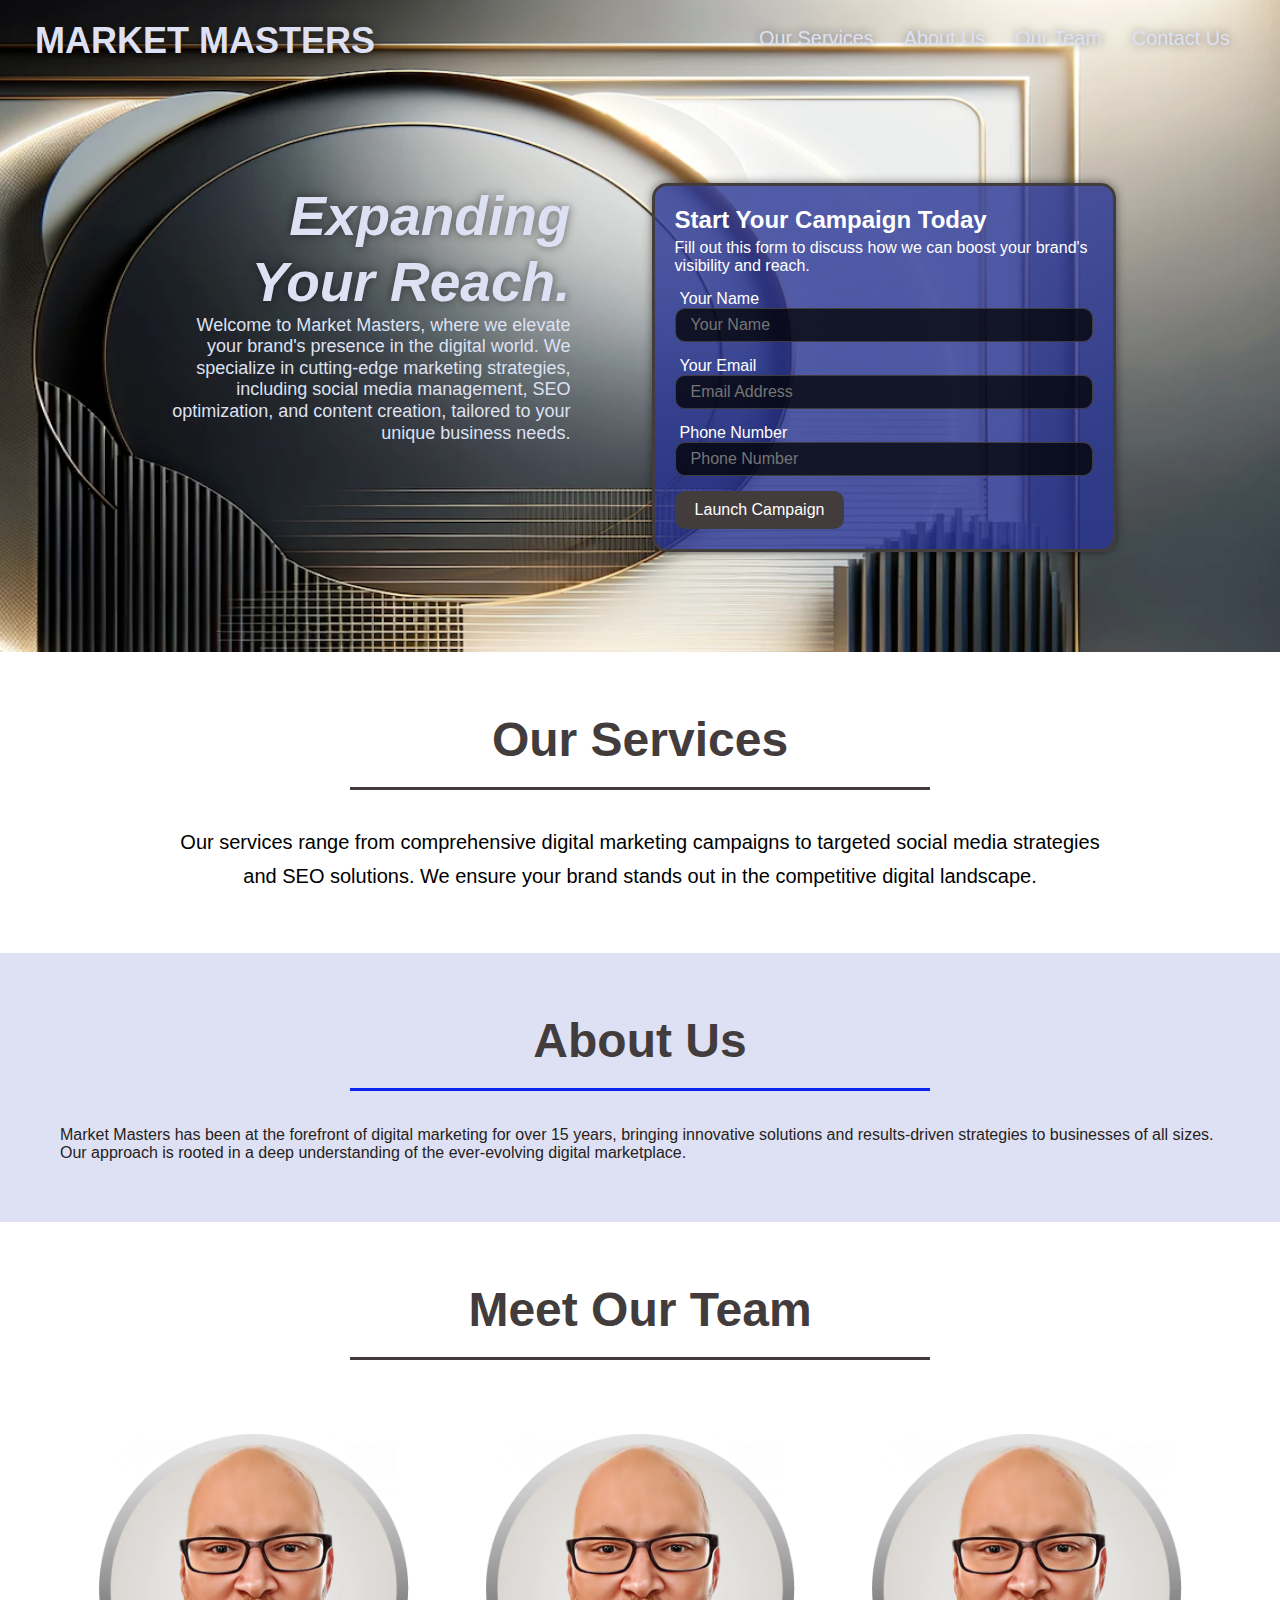
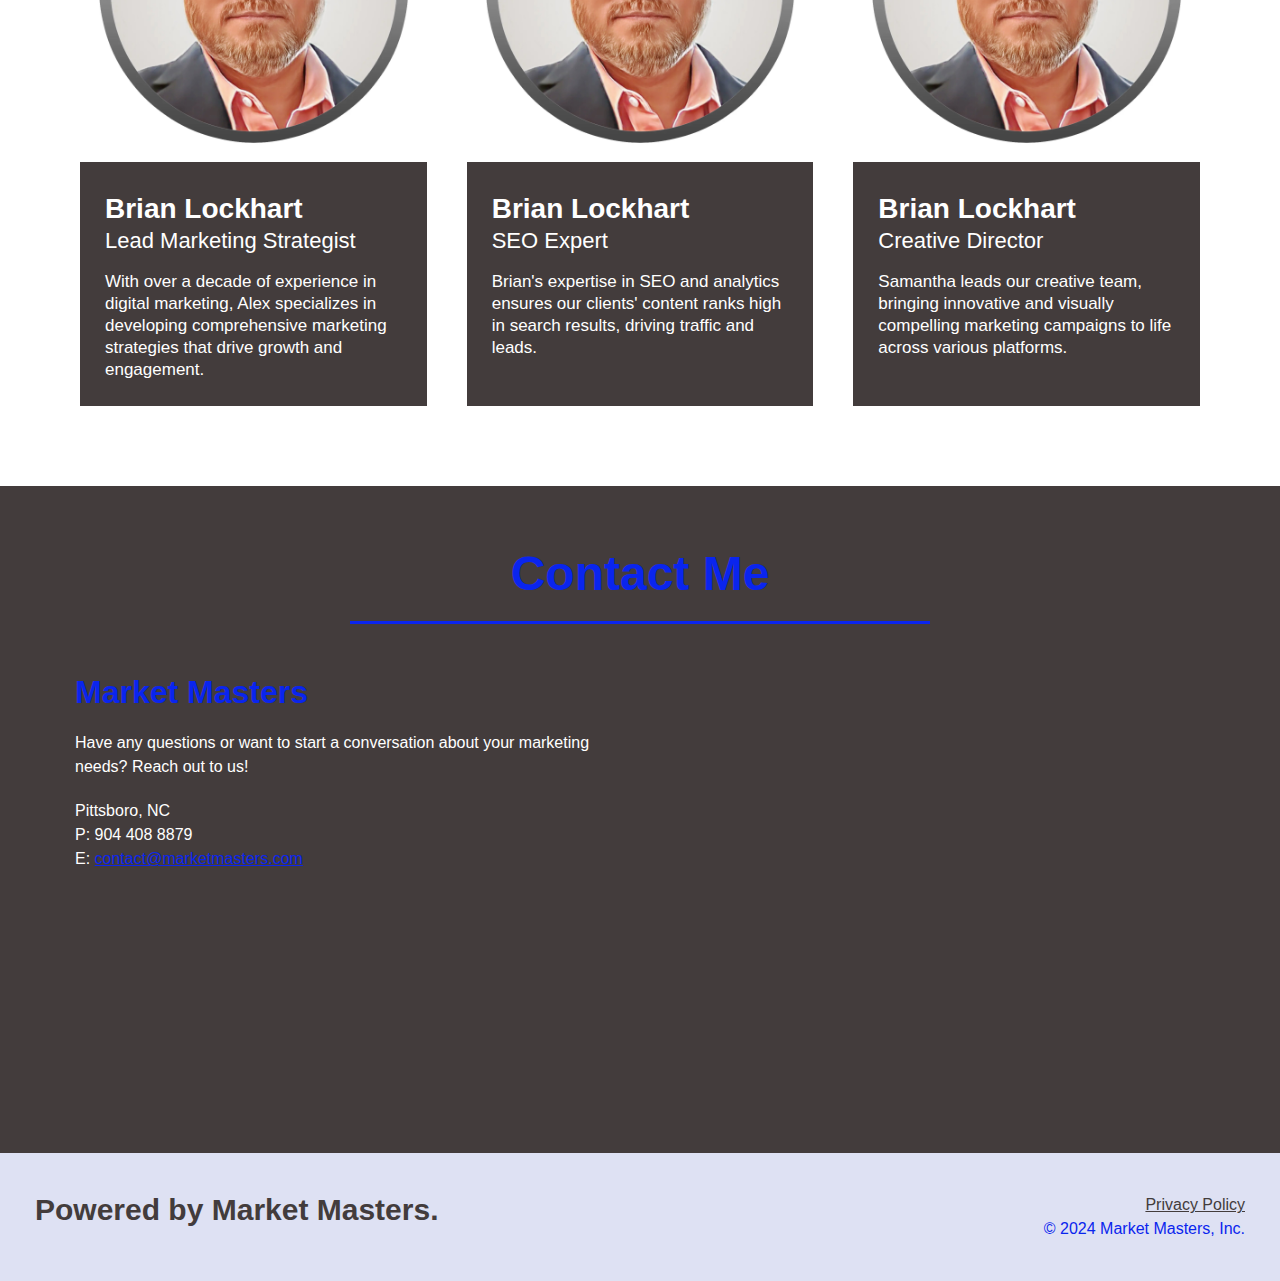
==== commit 7f8e84b4: "updated images" ====
--- a/index.html
+++ b/index.html
@@ -103,7 +103,8 @@
         <div class="trainer-bio">
           <h3 class="trainer-name">Brian Lockhart</h3>
           <h4 class="member-role">Lead Marketing Strategist</h4>
-          <p>With over a decade of experience in digital marketing, Alex specializes in developing comprehensive marketing strategies that drive growth and engagement.</p>
+          <p>With over a decade of experience in digital marketing, Alex specializes in developing comprehensive
+            marketing strategies that drive growth and engagement.</p>
         </div>
       </article>
 
@@ -111,9 +112,9 @@
         <img src="./assets/images/trainer-2.jpg" alt="Joanna Gill cooling off after a work out" />
         <div class="trainer-bio">
           <h3 class="trainer-name">Brian Lockhart</h3>
-          <h4 class="trainer-role">Endurance</h4>
           <h4 class="member-role">SEO Expert</h4>
-          <p>Jordan's expertise in SEO and analytics ensures our clients' content ranks high in search results, driving traffic and leads.</p>
+          <p>Brian's expertise in SEO and analytics ensures our clients' content ranks high in search results, driving
+            traffic and leads.</p>
         </div>
       </article>
 
@@ -122,49 +123,49 @@
           alt="Harry Smith wearing a headband and lifting comically small pink weights" />
         <div class="trainer-bio">
           <h3 class="trainer-name">Brian Lockhart</h3>
-          <h4 class="trainer-role">Strength</h4>
-          <p>Lorem ipsum, dolor sit amet consectetur adipisicing elit. Sequi neque animi quo cupiditate commodi saepe
-            culpa sed itaque velit maiores optio dolorem excepturi aperiam dolores, voluptatibus suscipit amet quis
-            repellat!</p>
+
+          <h4 class="member-role">Creative Director</h4>
+          <p>Samantha leads our creative team, bringing innovative and visually compelling marketing campaigns to life
+            across various platforms.</p>
         </div>
       </article>
     </div>
   </section>
   <!-- "meet the trainers" end -->
 
-<!-- "contact us" start -->
-<section id="contact-us" class="contact">
-  <div class="flex-row">
-    <h2 class="section-title secondary-border">
-      Contact Us
-    </h2>
-  </div>
-
-  <div class="contact-info">
-    <div>
-      <h3>Market Masters</h3>
-      <p>
-        Have any questions or want to start a conversation about your marketing needs? Reach out to us!
-      </p>
-
-      <address>
-        Pittsboro, NC <br/>
-        <!-- Marketing Town, MT <br/>
-        67890<br/> -->
-        P: 904 408 8879<br/>
-        E: <a href="mailto:DeviScript@outlook.com">contact@marketmasters.com</a>
-      </address>
+  <!-- "contact us" start -->
+  <section id="contact-us" class="contact">
+    <div class="flex-row">
+      <h2 class="section-title secondary-border">
+        Contact Me
+      </h2>
     </div>
 
-    <div class="map-container">
-      <iframe
-        src="https://www.google.com/maps/embed?pb=!1m14!1m12!1m3!1d12182.30520634488!2d-74.0652613!3d40.2407219!2m3!1f0!2f0!3f0!3m2!1i1024!2i768!4f13.1!5e0!3m2!1sen!2sus!4v1561060983193!5m2!1sen!2sus"
-        frameborder="0" style="border:0" allowfullscreen>
-      </iframe>
+    <div class="contact-info">
+      <div>
+        <h3>Market Masters</h3>
+        <p>
+          Have any questions or want to start a conversation about your marketing needs? Reach out to us!
+        </p>
+
+        <address>
+          Pittsboro, NC <br />
+          <!-- Marketing Town, MT <br/>
+        67890<br/> -->
+          P: 904 408 8879<br />
+          E: <a href="mailto:DeviScript@outlook.com">contact@marketmasters.com</a>
+        </address>
+      </div>
+
+      <div class="map-container">
+        <iframe
+          src="https://www.google.com/maps/embed?pb=!1m14!1m12!1m3!1d12182.30520634488!2d-74.0652613!3d40.2407219!2m3!1f0!2f0!3f0!3m2!1i1024!2i768!4f13.1!5e0!3m2!1sen!2sus!4v1561060983193!5m2!1sen!2sus"
+          frameborder="0" style="border:0" allowfullscreen>
+        </iframe>
+      </div>
     </div>
-  </div>
-</section>
-<!-- "contact us" end -->
+  </section>
+  <!-- "contact us" end -->
 
   <!-- footer -->
   <footer>
